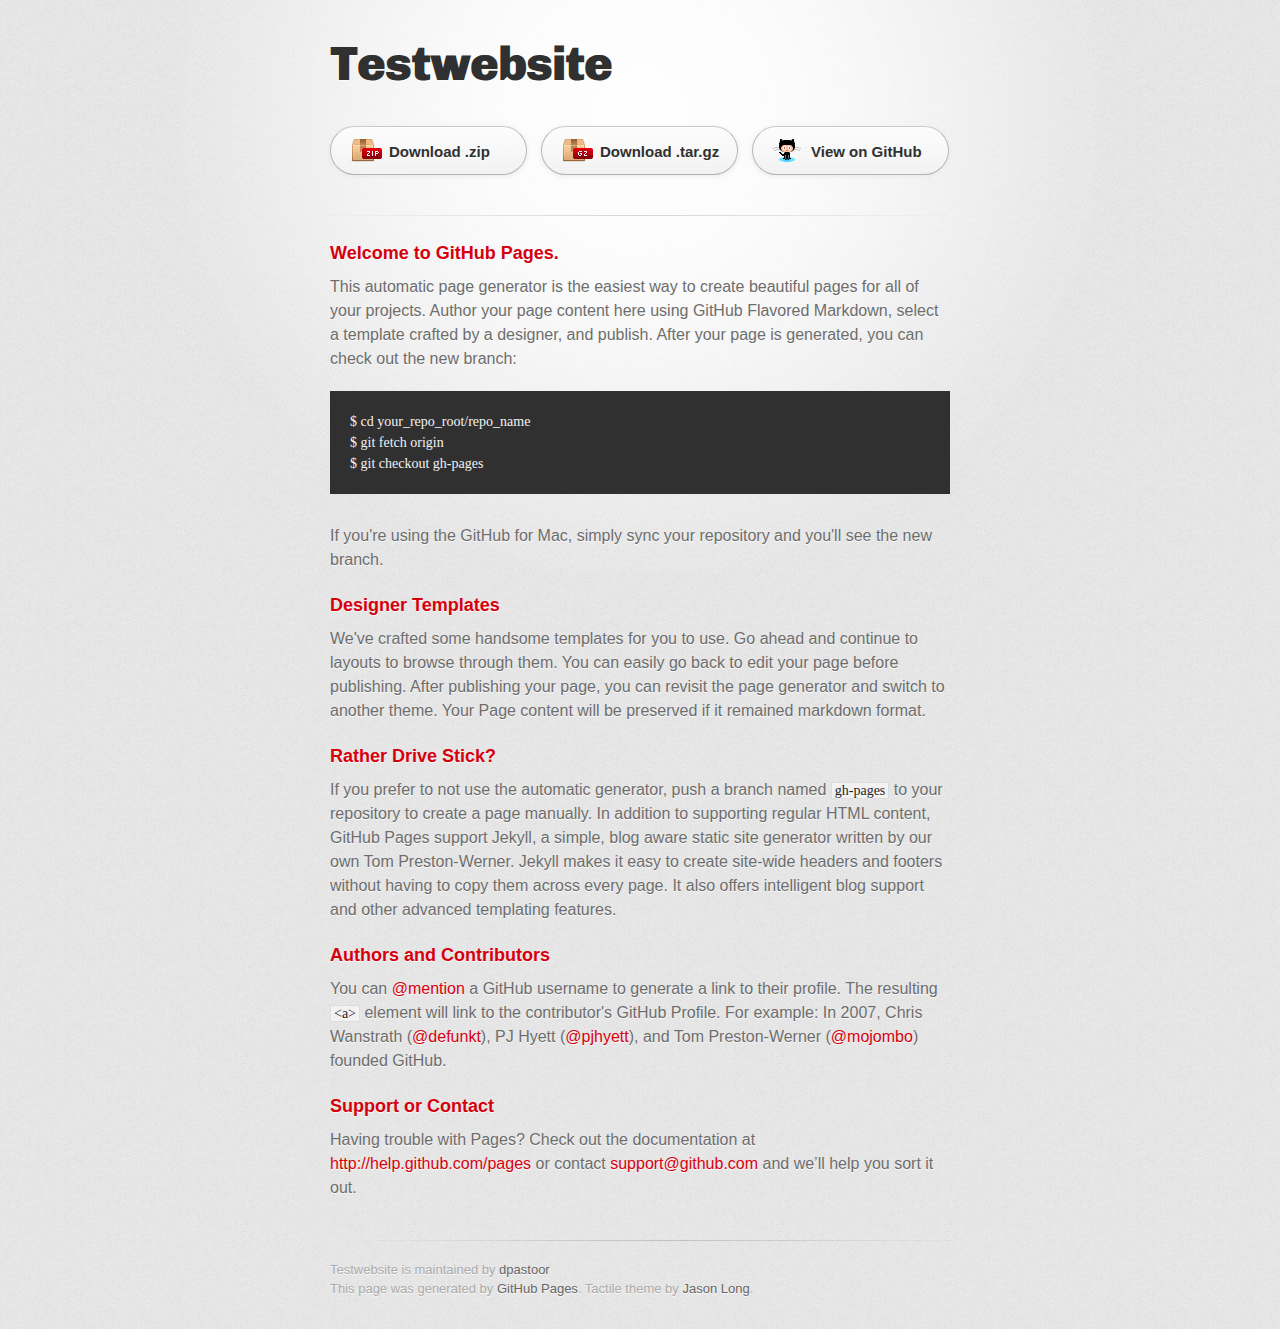
==== index.html @ 1b1f28f6 "Create gh-pages branch via GitHub" ====
<!DOCTYPE html>
<html>
  <head>
    <meta charset='utf-8'>
    <meta http-equiv="X-UA-Compatible" content="chrome=1">
    <link href='https://fonts.googleapis.com/css?family=Chivo:900' rel='stylesheet' type='text/css'>
    <link rel="stylesheet" type="text/css" href="stylesheets/stylesheet.css" media="screen" />
    <link rel="stylesheet" type="text/css" href="stylesheets/pygment_trac.css" media="screen" />
    <link rel="stylesheet" type="text/css" href="stylesheets/print.css" media="print" />
    <!--[if lt IE 9]>
    <script src="//html5shiv.googlecode.com/svn/trunk/html5.js"></script>
    <![endif]-->
    <title>Testwebsite by dpastoor</title>
  </head>

  <body>
    <div id="container">
      <div class="inner">

        <header>
          <h1>Testwebsite</h1>
          <h2></h2>
        </header>

        <section id="downloads" class="clearfix">
          <a href="https://github.com/dpastoor/TestWebsite/zipball/master" id="download-zip" class="button"><span>Download .zip</span></a>
          <a href="https://github.com/dpastoor/TestWebsite/tarball/master" id="download-tar-gz" class="button"><span>Download .tar.gz</span></a>
          <a href="https://github.com/dpastoor/TestWebsite" id="view-on-github" class="button"><span>View on GitHub</span></a>
        </section>

        <hr>

        <section id="main_content">
          <h3>
<a name="welcome-to-github-pages" class="anchor" href="#welcome-to-github-pages"><span class="octicon octicon-link"></span></a>Welcome to GitHub Pages.</h3>

<p>This automatic page generator is the easiest way to create beautiful pages for all of your projects. Author your page content here using GitHub Flavored Markdown, select a template crafted by a designer, and publish. After your page is generated, you can check out the new branch:</p>

<pre><code>$ cd your_repo_root/repo_name
$ git fetch origin
$ git checkout gh-pages
</code></pre>

<p>If you're using the GitHub for Mac, simply sync your repository and you'll see the new branch.</p>

<h3>
<a name="designer-templates" class="anchor" href="#designer-templates"><span class="octicon octicon-link"></span></a>Designer Templates</h3>

<p>We've crafted some handsome templates for you to use. Go ahead and continue to layouts to browse through them. You can easily go back to edit your page before publishing. After publishing your page, you can revisit the page generator and switch to another theme. Your Page content will be preserved if it remained markdown format.</p>

<h3>
<a name="rather-drive-stick" class="anchor" href="#rather-drive-stick"><span class="octicon octicon-link"></span></a>Rather Drive Stick?</h3>

<p>If you prefer to not use the automatic generator, push a branch named <code>gh-pages</code> to your repository to create a page manually. In addition to supporting regular HTML content, GitHub Pages support Jekyll, a simple, blog aware static site generator written by our own Tom Preston-Werner. Jekyll makes it easy to create site-wide headers and footers without having to copy them across every page. It also offers intelligent blog support and other advanced templating features.</p>

<h3>
<a name="authors-and-contributors" class="anchor" href="#authors-and-contributors"><span class="octicon octicon-link"></span></a>Authors and Contributors</h3>

<p>You can <a href="https://github.com/blog/821" class="user-mention">@mention</a> a GitHub username to generate a link to their profile. The resulting <code>&lt;a&gt;</code> element will link to the contributor's GitHub Profile. For example: In 2007, Chris Wanstrath (<a href="https://github.com/defunkt" class="user-mention">@defunkt</a>), PJ Hyett (<a href="https://github.com/pjhyett" class="user-mention">@pjhyett</a>), and Tom Preston-Werner (<a href="https://github.com/mojombo" class="user-mention">@mojombo</a>) founded GitHub.</p>

<h3>
<a name="support-or-contact" class="anchor" href="#support-or-contact"><span class="octicon octicon-link"></span></a>Support or Contact</h3>

<p>Having trouble with Pages? Check out the documentation at <a href="http://help.github.com/pages">http://help.github.com/pages</a> or contact <a href="mailto:support@github.com">support@github.com</a> and we’ll help you sort it out.</p>
        </section>

        <footer>
          Testwebsite is maintained by <a href="https://github.com/dpastoor">dpastoor</a><br>
          This page was generated by <a href="http://pages.github.com">GitHub Pages</a>. Tactile theme by <a href="https://twitter.com/jasonlong">Jason Long</a>.
        </footer>

        
      </div>
    </div>
  </body>
</html>
---- stylesheets/stylesheet.css ----
/* http://meyerweb.com/eric/tools/css/reset/ 
   v2.0 | 20110126
   License: none (public domain)
*/
html, body, div, span, applet, object, iframe,
h1, h2, h3, h4, h5, h6, p, blockquote, pre,
a, abbr, acronym, address, big, cite, code,
del, dfn, em, img, ins, kbd, q, s, samp,
small, strike, strong, sub, sup, tt, var,
b, u, i, center,
dl, dt, dd, ol, ul, li,
fieldset, form, label, legend,
table, caption, tbody, tfoot, thead, tr, th, td,
article, aside, canvas, details, embed, 
figure, figcaption, footer, header, hgroup, 
menu, nav, output, ruby, section, summary,
time, mark, audio, video {
	margin: 0;
	padding: 0;
	border: 0;
	font-size: 100%;
	font: inherit;
	vertical-align: baseline;
}
/* HTML5 display-role reset for older browsers */
article, aside, details, figcaption, figure, 
footer, header, hgroup, menu, nav, section {
	display: block;
}
body {
	line-height: 1;
}
ol, ul {
	list-style: none;
}
blockquote, q {
	quotes: none;
}
blockquote:before, blockquote:after,
q:before, q:after {
	content: '';
	content: none;
}
table {
	border-collapse: collapse;
	border-spacing: 0;
}

/* LAYOUT STYLES */
body {
  font-size: 1em;
  line-height: 1.5; 
  background: #e7e7e7 url(../images/body-bg.png) 0 0 repeat;
  font-family: 'Helvetica Neue', Helvetica, Arial, serif;
  text-shadow: 0 1px 0 rgba(255, 255, 255, 0.8);
  color: #6d6d6d;
}

a {
  color: #d5000d;
}
a:hover {
  color: #c5000c;
}

header {
  padding-top: 35px;
  padding-bottom: 25px;
}

header h1 {
  font-family: 'Chivo', 'Helvetica Neue', Helvetica, Arial, serif; font-weight: 900;
  letter-spacing: -1px;
  font-size: 48px;
  color: #303030;
  line-height: 1.2;
}

header h2 {
  letter-spacing: -1px;
  font-size: 24px;
  color: #aaa;
  font-weight: normal;
  line-height: 1.3;
}

#container {
  background: transparent url(../images/highlight-bg.jpg) 50% 0 no-repeat;
  min-height: 595px;
}

.inner {
  width: 620px;
  margin: 0 auto;
}

#container .inner img {
  max-width: 100%;
}

#downloads {
  margin-bottom: 40px;
}

a.button {
  -moz-border-radius: 30px;
  -webkit-border-radius: 30px;                     
  border-radius: 30px;
  border-top: solid 1px #cbcbcb;
  border-left: solid 1px #b7b7b7;
  border-right: solid 1px #b7b7b7;
  border-bottom: solid 1px #b3b3b3;
  color: #303030;
  line-height: 25px;
  font-weight: bold;
  font-size: 15px;
  padding: 12px 8px 12px 8px;
  display: block;
  float: left;
  width: 179px;
  margin-right: 14px;  
  background: #fdfdfd; /* Old browsers */
  background: -moz-linear-gradient(top,  #fdfdfd 0%, #f2f2f2 100%); /* FF3.6+ */
  background: -webkit-gradient(linear, left top, left bottom, color-stop(0%,#fdfdfd), color-stop(100%,#f2f2f2)); /* Chrome,Safari4+ */
  background: -webkit-linear-gradient(top,  #fdfdfd 0%,#f2f2f2 100%); /* Chrome10+,Safari5.1+ */
  background: -o-linear-gradient(top,  #fdfdfd 0%,#f2f2f2 100%); /* Opera 11.10+ */
  background: -ms-linear-gradient(top,  #fdfdfd 0%,#f2f2f2 100%); /* IE10+ */
  background: linear-gradient(top,  #fdfdfd 0%,#f2f2f2 100%); /* W3C */
  filter: progid:DXImageTransform.Microsoft.gradient( startColorstr='#fdfdfd', endColorstr='#f2f2f2',GradientType=0 ); /* IE6-9 */
  -webkit-box-shadow: 10px 10px 5px #888;
  -moz-box-shadow: 10px 10px 5px #888;
  box-shadow: 0px 1px 5px #e8e8e8;
}
a.button:hover {
  border-top: solid 1px #b7b7b7;
  border-left: solid 1px #b3b3b3;
  border-right: solid 1px #b3b3b3;
  border-bottom: solid 1px #b3b3b3;
  background: #fafafa; /* Old browsers */
  background: -moz-linear-gradient(top,  #fdfdfd 0%, #f6f6f6 100%); /* FF3.6+ */
  background: -webkit-gradient(linear, left top, left bottom, color-stop(0%,#fdfdfd), color-stop(100%,#f6f6f6)); /* Chrome,Safari4+ */
  background: -webkit-linear-gradient(top,  #fdfdfd 0%,#f6f6f6 100%); /* Chrome10+,Safari5.1+ */
  background: -o-linear-gradient(top,  #fdfdfd 0%,#f6f6f6 100%); /* Opera 11.10+ */
  background: -ms-linear-gradient(top,  #fdfdfd 0%,#f6f6f6 100%); /* IE10+ */
  background: linear-gradient(top,  #fdfdfd 0%,#f6f6f6, 100%); /* W3C */
  filter: progid:DXImageTransform.Microsoft.gradient( startColorstr='#fdfdfd', endColorstr='#f6f6f6',GradientType=0 ); /* IE6-9 */
}

a.button span {
  padding-left: 50px;
  display: block;
  height: 23px;
}

#download-zip span {
  background: transparent url(../images/zip-icon.png) 12px 50% no-repeat;
}
#download-tar-gz span {
  background: transparent url(../images/tar-gz-icon.png) 12px 50% no-repeat;
}
#view-on-github span {
  background: transparent url(../images/octocat-icon.png) 12px 50% no-repeat;
}
#view-on-github {
  margin-right: 0;
}

code, pre {
  font-family: Monaco, "Bitstream Vera Sans Mono", "Lucida Console", Terminal;
  color: #222;
  margin-bottom: 30px;
  font-size: 14px;
}

code {
  background-color: #f2f2f2;
  border: solid 1px #ddd;
  padding: 0 3px;
}

pre {
  padding: 20px;
  background: #303030;
  color: #f2f2f2;
  text-shadow: none;
  overflow: auto;
}
pre code {
  color: #f2f2f2;
  background-color: #303030;
  border: none;
  padding: 0;
}

ul, ol, dl {
  margin-bottom: 20px;
}


/* COMMON STYLES */

hr {
  height: 1px;
  line-height: 1px;
  margin-top: 1em;
  padding-bottom: 1em;
  border: none;
  background: transparent url('../images/hr.png') 50% 0 no-repeat;
}

strong {
  font-weight: bold;
}

em {
  font-style: italic;
}

table {
  width: 100%;
  border: 1px solid #ebebeb;
}

th {
  font-weight: 500;
}

td {
  border: 1px solid #ebebeb;
  text-align: center; 
  font-weight: 300;
}

form {
  background: #f2f2f2;
  padding: 20px;
  
}


/* GENERAL ELEMENT TYPE STYLES */

h1 {
  font-size: 32px;
} 

h2 {
  font-size: 22px;
  font-weight: bold;
  color: #303030;
  margin-bottom: 8px;
} 

h3 {
  color: #d5000d;
  font-size: 18px;
  font-weight: bold;
  margin-bottom: 8px;
} 
 
h4 {
  font-size: 16px;
  color: #303030;
  font-weight: bold;
} 

h5 {
  font-size: 1em;
  color: #303030;
} 

h6 {
  font-size: .8em;
  color: #303030;
} 

p {
  font-weight: 300;
  margin-bottom: 20px;
}
 
a {
  text-decoration: none;
}

p a {
  font-weight: 400;
}

blockquote {
  font-size: 1.6em;
  border-left: 10px solid #e9e9e9;
  margin-bottom: 20px;
  padding: 0 0 0 30px;
}

ul li {
  list-style: disc inside;
  padding-left: 20px;
}

ol li {
  list-style: decimal inside;
  padding-left: 3px;
}

dl dt {
  color: #303030;
}

footer {
  background: transparent url('../images/hr.png') 0 0 no-repeat;
  margin-top: 40px;
  padding-top: 20px;
  padding-bottom: 30px;
  font-size: 13px;
  color: #aaa;
}

footer a {
  color: #666;
}
footer a:hover {
  color: #444;
}

/* MISC */
.clearfix:after {
  clear: both;
  content: '.';
  display: block;
  visibility: hidden;
  height: 0;
}

.clearfix {display: inline-block;}
* html .clearfix {height: 1%;}
.clearfix {display: block;}

/* #Media Queries
================================================== */

/* Smaller than standard 960 (devices and browsers) */
@media only screen and (max-width: 959px) {}

/* Tablet Portrait size to standard 960 (devices and browsers) */
@media only screen and (min-width: 768px) and (max-width: 959px) {}

/* All Mobile Sizes (devices and browser) */
@media only screen and (max-width: 767px) {
  header {
    padding-top: 10px;
    padding-bottom: 10px;
  }
  #downloads {
    margin-bottom: 25px;
  }
  #download-zip, #download-tar-gz {
    display: none;
  }
  .inner {
    width: 94%;
    margin: 0 auto;
  }
}

/* Mobile Landscape Size to Tablet Portrait (devices and browsers) */
@media only screen and (min-width: 480px) and (max-width: 767px) {}

/* Mobile Portrait Size to Mobile Landscape Size (devices and browsers) */
@media only screen and (max-width: 479px) {}
---- stylesheets/pygment_trac.css ----
.highlight  { background: #ffffff; }
.highlight .c { color: #999988; font-style: italic } /* Comment */
.highlight .err { color: #a61717; background-color: #e3d2d2 } /* Error */
.highlight .k { font-weight: bold } /* Keyword */
.highlight .o { font-weight: bold } /* Operator */
.highlight .cm { color: #999988; font-style: italic } /* Comment.Multiline */
.highlight .cp { color: #999999; font-weight: bold } /* Comment.Preproc */
.highlight .c1 { color: #999988; font-style: italic } /* Comment.Single */
.highlight .cs { color: #999999; font-weight: bold; font-style: italic } /* Comment.Special */
.highlight .gd { color: #000000; background-color: #ffdddd } /* Generic.Deleted */
.highlight .gd .x { color: #000000; background-color: #ffaaaa } /* Generic.Deleted.Specific */
.highlight .ge { font-style: italic } /* Generic.Emph */
.highlight .gr { color: #aa0000 } /* Generic.Error */
.highlight .gh { color: #999999 } /* Generic.Heading */
.highlight .gi { color: #000000; background-color: #ddffdd } /* Generic.Inserted */
.highlight .gi .x { color: #000000; background-color: #aaffaa } /* Generic.Inserted.Specific */
.highlight .go { color: #888888 } /* Generic.Output */
.highlight .gp { color: #555555 } /* Generic.Prompt */
.highlight .gs { font-weight: bold } /* Generic.Strong */
.highlight .gu { color: #800080; font-weight: bold; } /* Generic.Subheading */
.highlight .gt { color: #aa0000 } /* Generic.Traceback */
.highlight .kc { font-weight: bold } /* Keyword.Constant */
.highlight .kd { font-weight: bold } /* Keyword.Declaration */
.highlight .kn { font-weight: bold } /* Keyword.Namespace */
.highlight .kp { font-weight: bold } /* Keyword.Pseudo */
.highlight .kr { font-weight: bold } /* Keyword.Reserved */
.highlight .kt { color: #445588; font-weight: bold } /* Keyword.Type */
.highlight .m { color: #009999 } /* Literal.Number */
.highlight .s { color: #d14 } /* Literal.String */
.highlight .na { color: #008080 } /* Name.Attribute */
.highlight .nb { color: #0086B3 } /* Name.Builtin */
.highlight .nc { color: #445588; font-weight: bold } /* Name.Class */
.highlight .no { color: #008080 } /* Name.Constant */
.highlight .ni { color: #800080 } /* Name.Entity */
.highlight .ne { color: #990000; font-weight: bold } /* Name.Exception */
.highlight .nf { color: #990000; font-weight: bold } /* Name.Function */
.highlight .nn { color: #555555 } /* Name.Namespace */
.highlight .nt { color: #000080 } /* Name.Tag */
.highlight .nv { color: #008080 } /* Name.Variable */
.highlight .ow { font-weight: bold } /* Operator.Word */
.highlight .w { color: #bbbbbb } /* Text.Whitespace */
.highlight .mf { color: #009999 } /* Literal.Number.Float */
.highlight .mh { color: #009999 } /* Literal.Number.Hex */
.highlight .mi { color: #009999 } /* Literal.Number.Integer */
.highlight .mo { color: #009999 } /* Literal.Number.Oct */
.highlight .sb { color: #d14 } /* Literal.String.Backtick */
.highlight .sc { color: #d14 } /* Literal.String.Char */
.highlight .sd { color: #d14 } /* Literal.String.Doc */
.highlight .s2 { color: #d14 } /* Literal.String.Double */
.highlight .se { color: #d14 } /* Literal.String.Escape */
.highlight .sh { color: #d14 } /* Literal.String.Heredoc */
.highlight .si { color: #d14 } /* Literal.String.Interpol */
.highlight .sx { color: #d14 } /* Literal.String.Other */
.highlight .sr { color: #009926 } /* Literal.String.Regex */
.highlight .s1 { color: #d14 } /* Literal.String.Single */
.highlight .ss { color: #990073 } /* Literal.String.Symbol */
.highlight .bp { color: #999999 } /* Name.Builtin.Pseudo */
.highlight .vc { color: #008080 } /* Name.Variable.Class */
.highlight .vg { color: #008080 } /* Name.Variable.Global */
.highlight .vi { color: #008080 } /* Name.Variable.Instance */
.highlight .il { color: #009999 } /* Literal.Number.Integer.Long */

.type-csharp .highlight .k { color: #0000FF }
.type-csharp .highlight .kt { color: #0000FF }
.type-csharp .highlight .nf { color: #000000; font-weight: normal }
.type-csharp .highlight .nc { color: #2B91AF }
.type-csharp .highlight .nn { color: #000000 }
.type-csharp .highlight .s { color: #A31515 }
.type-csharp .highlight .sc { color: #A31515 }
---- stylesheets/print.css ----
html, body, div, span, applet, object, iframe,
h1, h2, h3, h4, h5, h6, p, blockquote, pre,
a, abbr, acronym, address, big, cite, code,
del, dfn, em, img, ins, kbd, q, s, samp,
small, strike, strong, sub, sup, tt, var,
b, u, i, center,
dl, dt, dd, ol, ul, li,
fieldset, form, label, legend,
table, caption, tbody, tfoot, thead, tr, th, td,
article, aside, canvas, details, embed, 
figure, figcaption, footer, header, hgroup, 
menu, nav, output, ruby, section, summary,
time, mark, audio, video {
  margin: 0;
  padding: 0;
  border: 0;
  font-size: 100%;
  font: inherit;
  vertical-align: baseline;
}
/* HTML5 display-role reset for older browsers */
article, aside, details, figcaption, figure, 
footer, header, hgroup, menu, nav, section {
  display: block;
}
body {
  line-height: 1;
}
ol, ul {
  list-style: none;
}
blockquote, q {
  quotes: none;
}
blockquote:before, blockquote:after,
q:before, q:after {
  content: '';
  content: none;
}
table {
  border-collapse: collapse;
  border-spacing: 0;
}
body {
  font-size: 13px;
  line-height: 1.5; 
  font-family: 'Helvetica Neue', Helvetica, Arial, serif;
  color: #000;
}

a {
  color: #d5000d;
  font-weight: bold;
}

header {
  padding-top: 35px;
  padding-bottom: 10px;
}

header h1 {
  font-weight: bold;
  letter-spacing: -1px;
  font-size: 48px;
  color: #303030;
  line-height: 1.2;
}

header h2 {
  letter-spacing: -1px;
  font-size: 24px;
  color: #aaa;
  font-weight: normal;
  line-height: 1.3;
}
#downloads {
  display: none;
}
#main_content {
  padding-top: 20px;
}

code, pre {
  font-family: Monaco, "Bitstream Vera Sans Mono", "Lucida Console", Terminal;
  color: #222;
  margin-bottom: 30px;
  font-size: 12px;
}

code {
  padding: 0 3px;
}

pre {
  border: solid 1px #ddd;
  padding: 20px;
  overflow: auto;
}
pre code {
  padding: 0;
}

ul, ol, dl {
  margin-bottom: 20px;
}


/* COMMON STYLES */

table {
  width: 100%;
  border: 1px solid #ebebeb;
}

th {
  font-weight: 500;
}

td {
  border: 1px solid #ebebeb;
  text-align: center; 
  font-weight: 300;
}

form {
  background: #f2f2f2;
  padding: 20px;
  
}


/* GENERAL ELEMENT TYPE STYLES */

h1 {
  font-size: 2.8em;
} 

h2 {
  font-size: 22px;
  font-weight: bold;
  color: #303030;
  margin-bottom: 8px;
} 

h3 {
  color: #d5000d;
  font-size: 18px;
  font-weight: bold;
  margin-bottom: 8px;
} 
 
h4 {
  font-size: 16px;
  color: #303030;
  font-weight: bold;
} 

h5 {
  font-size: 1em;
  color: #303030;
} 

h6 {
  font-size: .8em;
  color: #303030;
} 

p {
  font-weight: 300;
  margin-bottom: 20px;
}
 
a {
  text-decoration: none;
}

p a {
  font-weight: 400;
}

blockquote {
  font-size: 1.6em;
  border-left: 10px solid #e9e9e9;
  margin-bottom: 20px;
  padding: 0 0 0 30px;
}

ul li {
  list-style: disc inside;
  padding-left: 20px;
}

ol li {
  list-style: decimal inside;
  padding-left: 3px;
}

dl dd {
  font-style: italic;
  font-weight: 100;
}

footer {
  margin-top: 40px;
  padding-top: 20px;
  padding-bottom: 30px;
  font-size: 13px;
  color: #aaa;
}

footer a {
  color: #666;
}

/* MISC */
.clearfix:after {
  clear: both;
  content: '.';
  display: block;
  visibility: hidden;
  height: 0;
}

.clearfix {display: inline-block;}
* html .clearfix {height: 1%;}
.clearfix {display: block;}
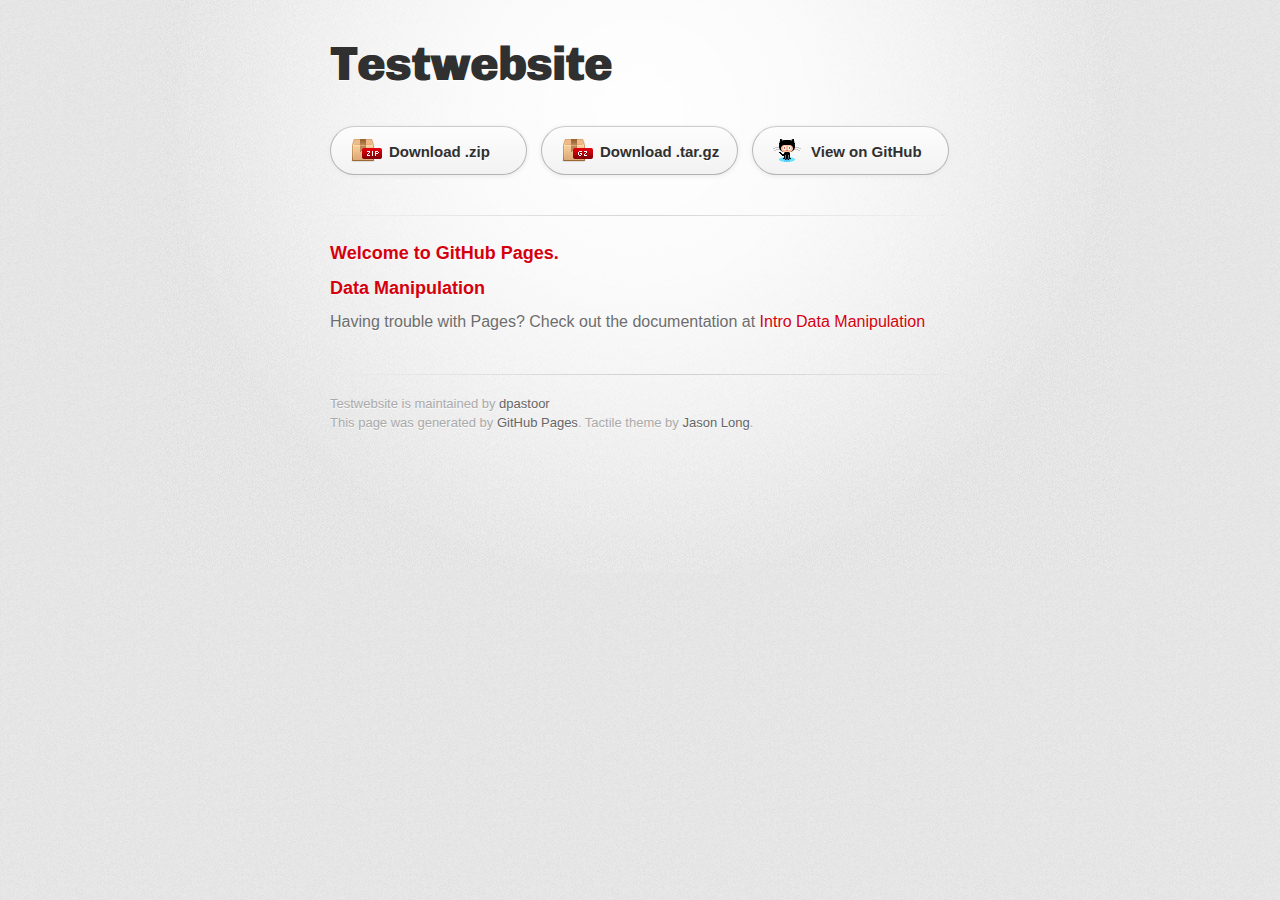
==== commit 285e849e: "add a test intro Data manipulation section and see if it links ok to index" ====
--- a/index.html
+++ b/index.html
@@ -34,34 +34,11 @@
           <h3>
 <a name="welcome-to-github-pages" class="anchor" href="#welcome-to-github-pages"><span class="octicon octicon-link"></span></a>Welcome to GitHub Pages.</h3>
 
-<p>This automatic page generator is the easiest way to create beautiful pages for all of your projects. Author your page content here using GitHub Flavored Markdown, select a template crafted by a designer, and publish. After your page is generated, you can check out the new branch:</p>
-
-<pre><code>$ cd your_repo_root/repo_name
-$ git fetch origin
-$ git checkout gh-pages
-</code></pre>
-
-<p>If you're using the GitHub for Mac, simply sync your repository and you'll see the new branch.</p>
 
 <h3>
-<a name="designer-templates" class="anchor" href="#designer-templates"><span class="octicon octicon-link"></span></a>Designer Templates</h3>
+<a name="Data manipulation" class="anchor" href="#support-or-contact"><span class="octicon octicon-link"></span></a>Data Manipulation</h3>
 
-<p>We've crafted some handsome templates for you to use. Go ahead and continue to layouts to browse through them. You can easily go back to edit your page before publishing. After publishing your page, you can revisit the page generator and switch to another theme. Your Page content will be preserved if it remained markdown format.</p>
-
-<h3>
-<a name="rather-drive-stick" class="anchor" href="#rather-drive-stick"><span class="octicon octicon-link"></span></a>Rather Drive Stick?</h3>
-
-<p>If you prefer to not use the automatic generator, push a branch named <code>gh-pages</code> to your repository to create a page manually. In addition to supporting regular HTML content, GitHub Pages support Jekyll, a simple, blog aware static site generator written by our own Tom Preston-Werner. Jekyll makes it easy to create site-wide headers and footers without having to copy them across every page. It also offers intelligent blog support and other advanced templating features.</p>
-
-<h3>
-<a name="authors-and-contributors" class="anchor" href="#authors-and-contributors"><span class="octicon octicon-link"></span></a>Authors and Contributors</h3>
-
-<p>You can <a href="https://github.com/blog/821" class="user-mention">@mention</a> a GitHub username to generate a link to their profile. The resulting <code>&lt;a&gt;</code> element will link to the contributor's GitHub Profile. For example: In 2007, Chris Wanstrath (<a href="https://github.com/defunkt" class="user-mention">@defunkt</a>), PJ Hyett (<a href="https://github.com/pjhyett" class="user-mention">@pjhyett</a>), and Tom Preston-Werner (<a href="https://github.com/mojombo" class="user-mention">@mojombo</a>) founded GitHub.</p>
-
-<h3>
-<a name="support-or-contact" class="anchor" href="#support-or-contact"><span class="octicon octicon-link"></span></a>Support or Contact</h3>
-
-<p>Having trouble with Pages? Check out the documentation at <a href="http://help.github.com/pages">http://help.github.com/pages</a> or contact <a href="mailto:support@github.com">support@github.com</a> and we’ll help you sort it out.</p>
+<p>Having trouble with Pages? Check out the documentation at <a href="http://dpastoor.github.io/TestWebsite/IntroDM.html">Intro Data Manipulation</a></p>
         </section>
 
         <footer>
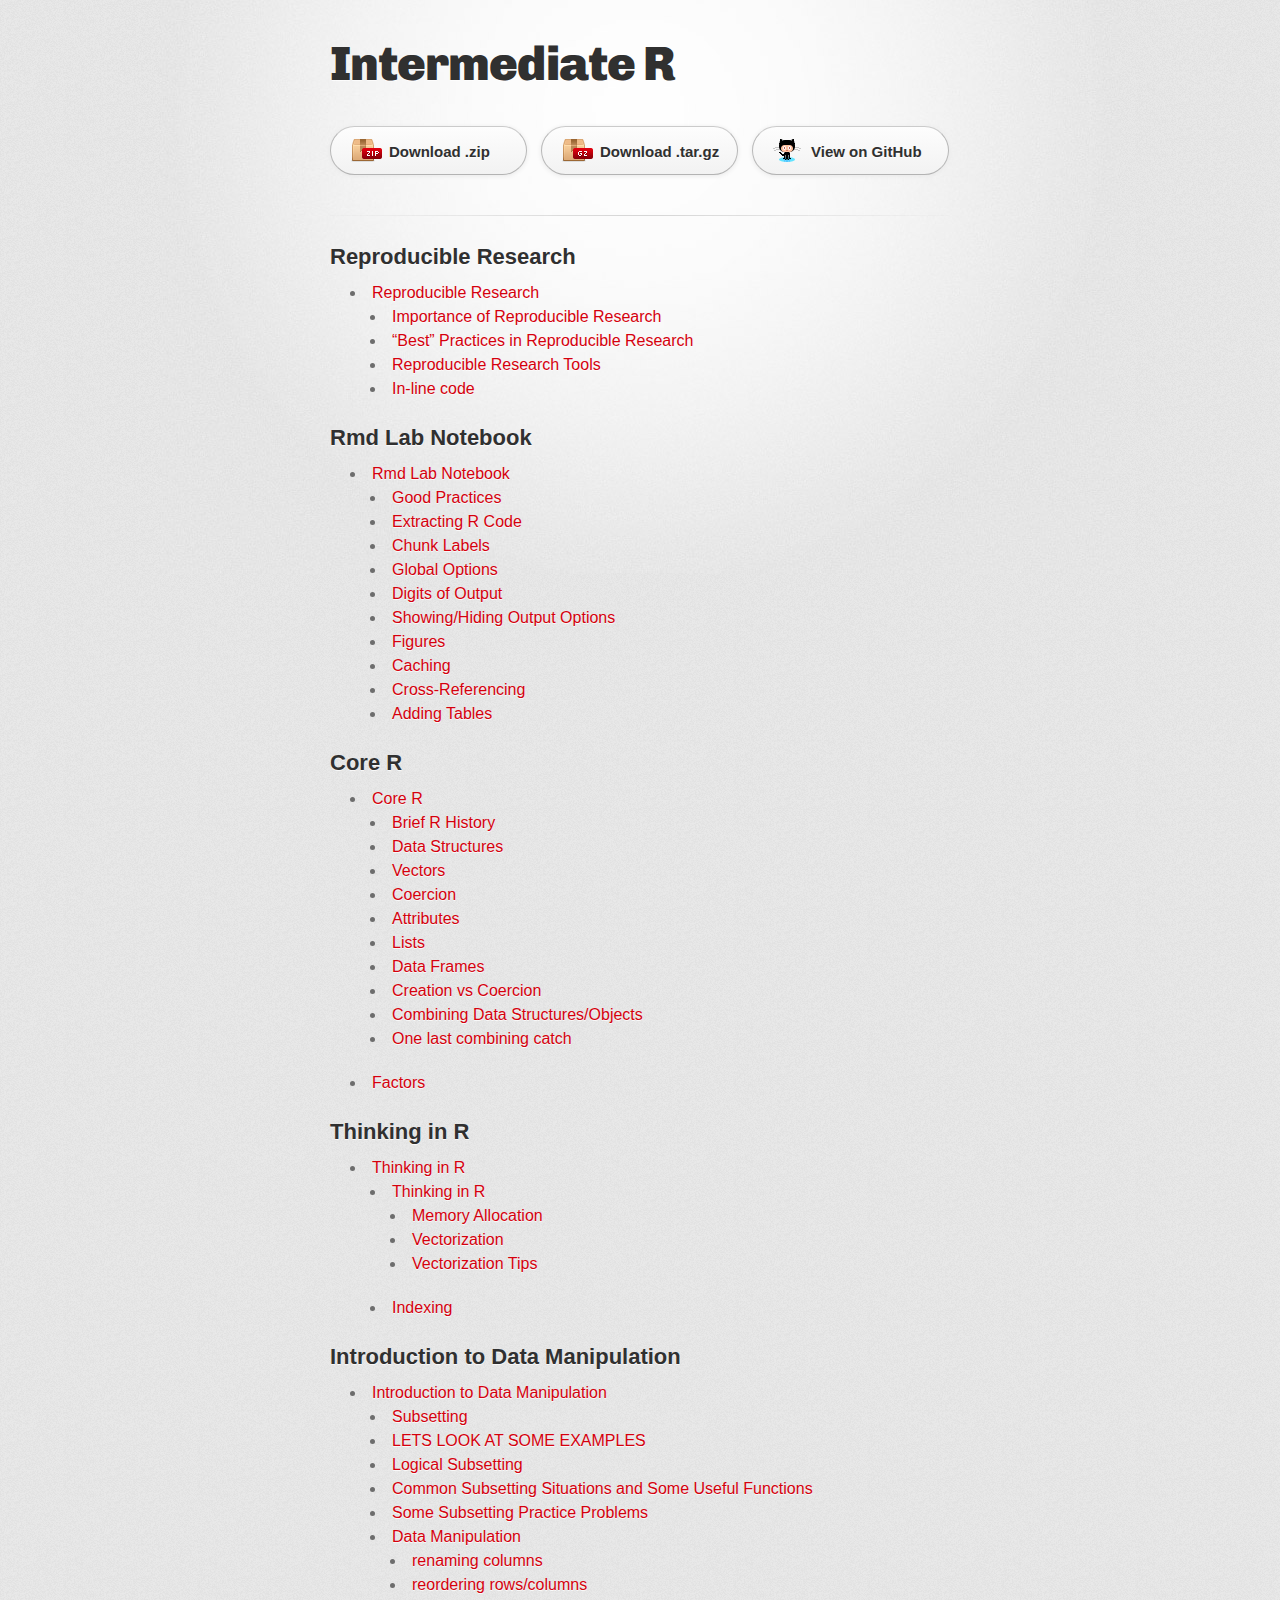
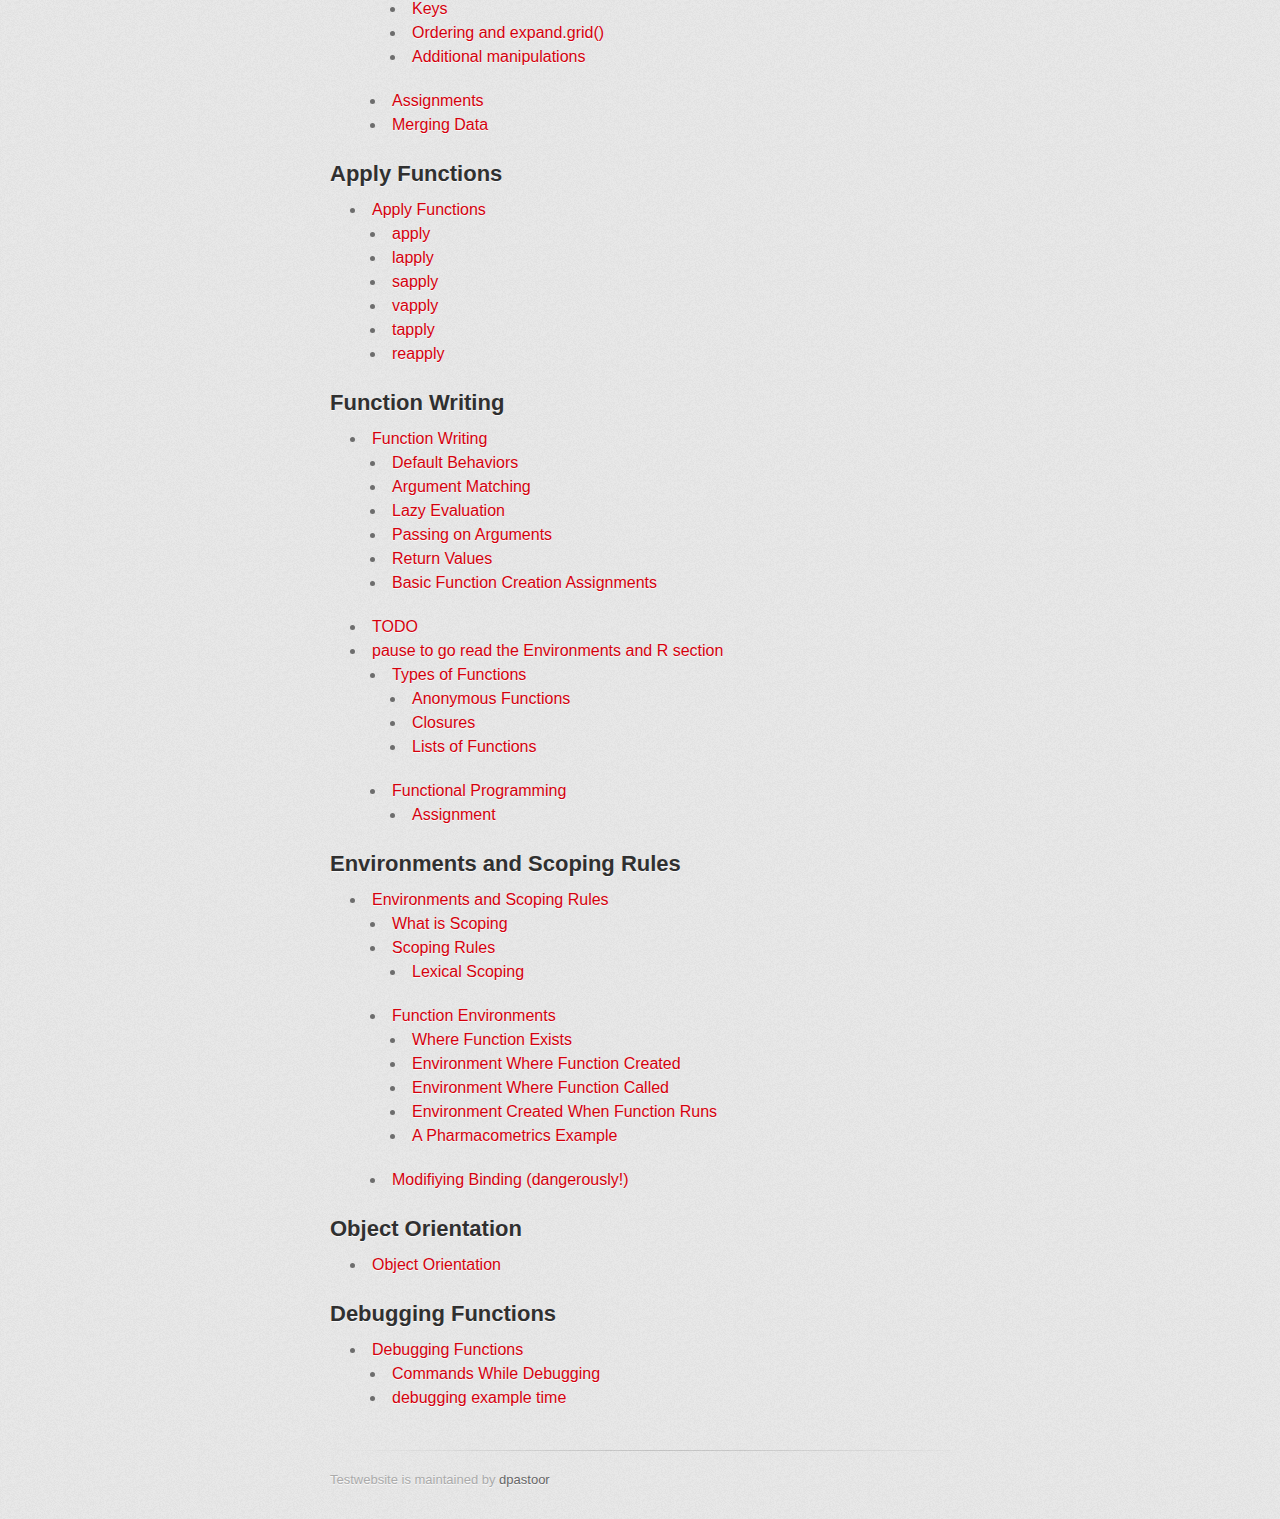
==== commit e58e07bf: "add figure and update website name" ====
--- a/index.html
+++ b/index.html
@@ -10,7 +10,7 @@
     <!--[if lt IE 9]>
     <script src="//html5shiv.googlecode.com/svn/trunk/html5.js"></script>
     <![endif]-->
-    <title>Testwebsite by dpastoor</title>
+    <title>Intermediate R by dpastoor</title>
   </head>
 
   <body>
@@ -18,7 +18,7 @@
       <div class="inner">
 
         <header>
-          <h1>Testwebsite</h1>
+          <h1>Intermediate R</h1>
           <h2></h2>
         </header>
 
@@ -32,18 +32,164 @@
 
         <section id="main_content">
           <h3>
-<a name="welcome-to-github-pages" class="anchor" href="#welcome-to-github-pages"><span class="octicon octicon-link"></span></a>Welcome to GitHub Pages.</h3>
+
+<h2> Reproducible Research </h2>
+<div id="TOC">
+<ul>
+<li><a href="Reproducible_Research.html#reproducible-research">Reproducible Research</a><ul>
+<li><a href="Reproducible_Research.html#importance-of-reproducible-research">Importance of Reproducible Research</a></li>
+<li><a href="Reproducible_Research.html#best-practices-in-reproducible-research">“Best” Practices in Reproducible Research</a></li>
+<li><a href="Reproducible_Research.html#reproducible-research-tools">Reproducible Research Tools</a></li>
+<li><a href="Reproducible_Research.html#in-line-code">In-line code</a></li>
+</ul></li>
+</ul>
+</div>
+<h2> Rmd Lab Notebook </h2>
+<div id="TOC">
+<ul>
+<li><a href="Rmd_Lab_Notebook.html#rmd-lab-notebook">Rmd Lab Notebook</a><ul>
+<li><a href="Rmd_Lab_Notebook.html#good-practices">Good Practices</a></li>
+<li><a href="Rmd_Lab_Notebook.html#extracting-r-code">Extracting R Code</a></li>
+<li><a href="Rmd_Lab_Notebook.html#chunk-labels">Chunk Labels</a></li>
+<li><a href="Rmd_Lab_Notebook.html#global-options">Global Options</a></li>
+<li><a href="Rmd_Lab_Notebook.html#digits-of-output">Digits of Output</a></li>
+<li><a href="Rmd_Lab_Notebook.html#showinghiding-output-options">Showing/Hiding Output Options</a></li>
+<li><a href="Rmd_Lab_Notebook.html#figures">Figures</a></li>
+<li><a href="Rmd_Lab_Notebook.html#caching">Caching</a></li>
+<li><a href="Rmd_Lab_Notebook.html#cross-referencing">Cross-Referencing</a></li>
+<li><a href="Rmd_Lab_Notebook.html#adding-tables">Adding Tables</a></li>
+</ul></li>
+</ul>
+</div>
+<h2> Core R </h2>
+<div id="TOC">
+<ul>
+<li><a href="Core_R.html#core-r">Core R</a><ul>
+<li><a href="Core_R.html#brief-r-history">Brief R History</a></li>
+<li><a href="Core_R.html#data-structures">Data Structures</a></li>
+<li><a href="Core_R.html#vectors">Vectors</a></li>
+<li><a href="Core_R.html#coercion">Coercion</a></li>
+<li><a href="Core_R.html#attributes">Attributes</a></li>
+<li><a href="Core_R.html#lists">Lists</a></li>
+<li><a href="Core_R.html#data-frames">Data Frames</a></li>
+<li><a href="Core_R.html#creation-vs-coercion">Creation vs Coercion</a></li>
+<li><a href="Core_R.html#combining-data-structuresobjects">Combining Data Structures/Objects</a></li>
+<li><a href="Core_R.html#one-last-combining-catch">One last combining catch</a></li>
+</ul></li>
+<li><a href="Core_R.html#factors">Factors</a></li>
+</ul>
+</div>
+<h2> Thinking in R </h2>
+<div id="TOC">
+<ul>
+<li><a href="Thinking-In-R.html#thinking-in-r">Thinking in R</a><ul>
+<li><a href="Thinking-In-R.html#thinking-in-r-1">Thinking in R</a><ul>
+<li><a href="Thinking-In-R.html#memory-allocation">Memory Allocation</a></li>
+<li><a href="Thinking-In-R.html#vectorization">Vectorization</a></li>
+<li><a href="Thinking-In-R.html#vectorization-tips">Vectorization Tips</a></li>
+</ul></li>
+<li><a href="Thinking-In-R.html#indexing">Indexing</a></li>
+</ul></li>
+</ul>
+</div>
+<h2> Introduction to Data Manipulation </h2>
+<div id="TOC">
+<ul>
+<li><a href="Intro_Data_Manipulation.html#introduction-to-data-manipulation">Introduction to Data Manipulation</a><ul>
+<li><a href="Intro_Data_Manipulation.html#subsetting">Subsetting</a></li>
+<li><a href="Intro_Data_Manipulation.html#lets-look-at-some-examples">LETS LOOK AT SOME EXAMPLES</a></li>
+<li><a href="Intro_Data_Manipulation.html#logical-subsetting">Logical Subsetting</a></li>
+<li><a href="Intro_Data_Manipulation.html#common-subsetting-situations-and-some-useful-functions">Common Subsetting Situations and Some Useful Functions</a></li>
+<li><a href="Intro_Data_Manipulation.html#some-subsetting-practice-problems">Some Subsetting Practice Problems</a></li>
+<li><a href="Intro_Data_Manipulation.html#data-manipulation">Data Manipulation</a><ul>
+<li><a href="Intro_Data_Manipulation.html#renaming-columns">renaming columns</a></li>
+<li><a href="Intro_Data_Manipulation.html#reordering-rowscolumns">reordering rows/columns</a></li>
+<li><a href="Intro_Data_Manipulation.html#keys">Keys</a></li>
+<li><a href="Intro_Data_Manipulation.html#ordering-and-expand.grid">Ordering and expand.grid()</a></li>
+<li><a href="Intro_Data_Manipulation.html#additional-manipulations">Additional manipulations</a></li>
+</ul></li>
+<li><a href="Intro_Data_Manipulation.html#assignments">Assignments</a></li>
+<li><a href="Intro_Data_Manipulation.html#merging-data">Merging Data</a></li>
+</ul></li>
+</ul>
+</div>
+<h2> Apply Functions </h2>
+<div id="TOC">
+<ul>
+<li><a href="Apply_Functions.html#apply-functions">Apply Functions</a><ul>
+<li><a href="Apply_Functions.html#apply">apply</a></li>
+<li><a href="Apply_Functions.html#lapply">lapply</a></li>
+<li><a href="Apply_Functions.html#sapply">sapply</a></li>
+<li><a href="Apply_Functions.html#vapply">vapply</a></li>
+<li><a href="Apply_Functions.html#tapply">tapply</a></li>
+<li><a href="Apply_Functions.html#reapply">reapply</a></li>
+</ul></li>
+</ul>
+</div>
+<h2> Function Writing </h2>
+<div id="TOC">
+<ul>
+<li><a href="Function_Writing.html#function-writing">Function Writing</a><ul>
+<li><a href="Function_Writing.html#default-behaviors">Default Behaviors</a></li>
+<li><a href="Function_Writing.html#argument-matching">Argument Matching</a></li>
+<li><a href="Function_Writing.html#lazy-evaluation">Lazy Evaluation</a></li>
+<li><a href="Function_Writing.html#passing-on-arguments">Passing on Arguments</a></li>
+<li><a href="Function_Writing.html#return-values">Return Values</a></li>
+<li><a href="Function_Writing.html#basic-function-creation-assignments">Basic Function Creation Assignments</a></li>
+</ul></li>
+<li><a href="Function_Writing.html#todo">TODO</a></li>
+<li><a href="Function_Writing.html#pause-to-go-read-the-environments-and-r-section">pause to go read the Environments and R section</a><ul>
+<li><a href="Function_Writing.html#types-of-functions">Types of Functions</a><ul>
+<li><a href="Function_Writing.html#anonymous-functions">Anonymous Functions</a></li>
+<li><a href="Function_Writing.html#closures">Closures</a></li>
+<li><a href="Function_Writing.html#lists-of-functions">Lists of Functions</a></li>
+</ul></li>
+<li><a href="Function_Writing.html#functional-programming">Functional Programming</a><ul>
+<li><a href="Function_Writing.html#assignment-2">Assignment</a></li>
+</ul></li>
+</ul></li>
+</ul>
+</div>
+<h2> Environments and Scoping Rules </h2>
+<div id="TOC">
+<ul>
+<li><a href="Environments-and-Scoping.html#environments-and-scoping-rules">Environments and Scoping Rules</a><ul>
+<li><a href="Environments-and-Scoping.html#what-is-scoping">What is Scoping</a></li>
+<li><a href="Environments-and-Scoping.html#scoping-rules">Scoping Rules</a><ul>
+<li><a href="Environments-and-Scoping.html#lexical-scoping">Lexical Scoping</a></li>
+</ul></li>
+<li><a href="Environments-and-Scoping.html#function-environments">Function Environments</a><ul>
+<li><a href="Environments-and-Scoping.html#where-function-exists">Where Function Exists</a></li>
+<li><a href="Environments-and-Scoping.html#environment-where-function-created">Environment Where Function Created</a></li>
+<li><a href="Environments-and-Scoping.html#environment-where-function-called">Environment Where Function Called</a></li>
+<li><a href="Environments-and-Scoping.html#environment-created-when-function-runs">Environment Created When Function Runs</a></li>
+<li><a href="Environments-and-Scoping.html#a-pharmacometrics-example">A Pharmacometrics Example</a></li>
+</ul></li>
+<li><a href="Environments-and-Scoping.html#modifiying-binding-dangerously">Modifiying Binding (dangerously!)</a></li>
+</ul></li>
+</ul>
+</div>
+<h2> Object Orientation </h2>
+<div id="TOC">
+<ul>
+<li><a href="Object_Orientation.html#object-orientation">Object Orientation</a></li>
+</ul>
+</div>
+<h2> Debugging Functions </h2>
+<div id="TOC">
+<ul>
+<li><a href="Debugging-Functions.html#debugging-functions">Debugging Functions</a><ul>
+<li><a href="Debugging-Functions.html#commands-while-debugging">Commands While Debugging</a></li>
+<li><a href="Debugging-Functions.html#debugging-example-time">debugging example time</a></li>
+</ul></li>
+</ul>
+</div>
 
 
-<h3>
-<a name="Data manipulation" class="anchor" href="#support-or-contact"><span class="octicon octicon-link"></span></a>Data Manipulation</h3>
-
-<p>Having trouble with Pages? Check out the documentation at <a href="http://dpastoor.github.io/TestWebsite/IntroDM.html">Intro Data Manipulation</a></p>
         </section>
 
         <footer>
           Testwebsite is maintained by <a href="https://github.com/dpastoor">dpastoor</a><br>
-          This page was generated by <a href="http://pages.github.com">GitHub Pages</a>. Tactile theme by <a href="https://twitter.com/jasonlong">Jason Long</a>.
         </footer>
 
         
